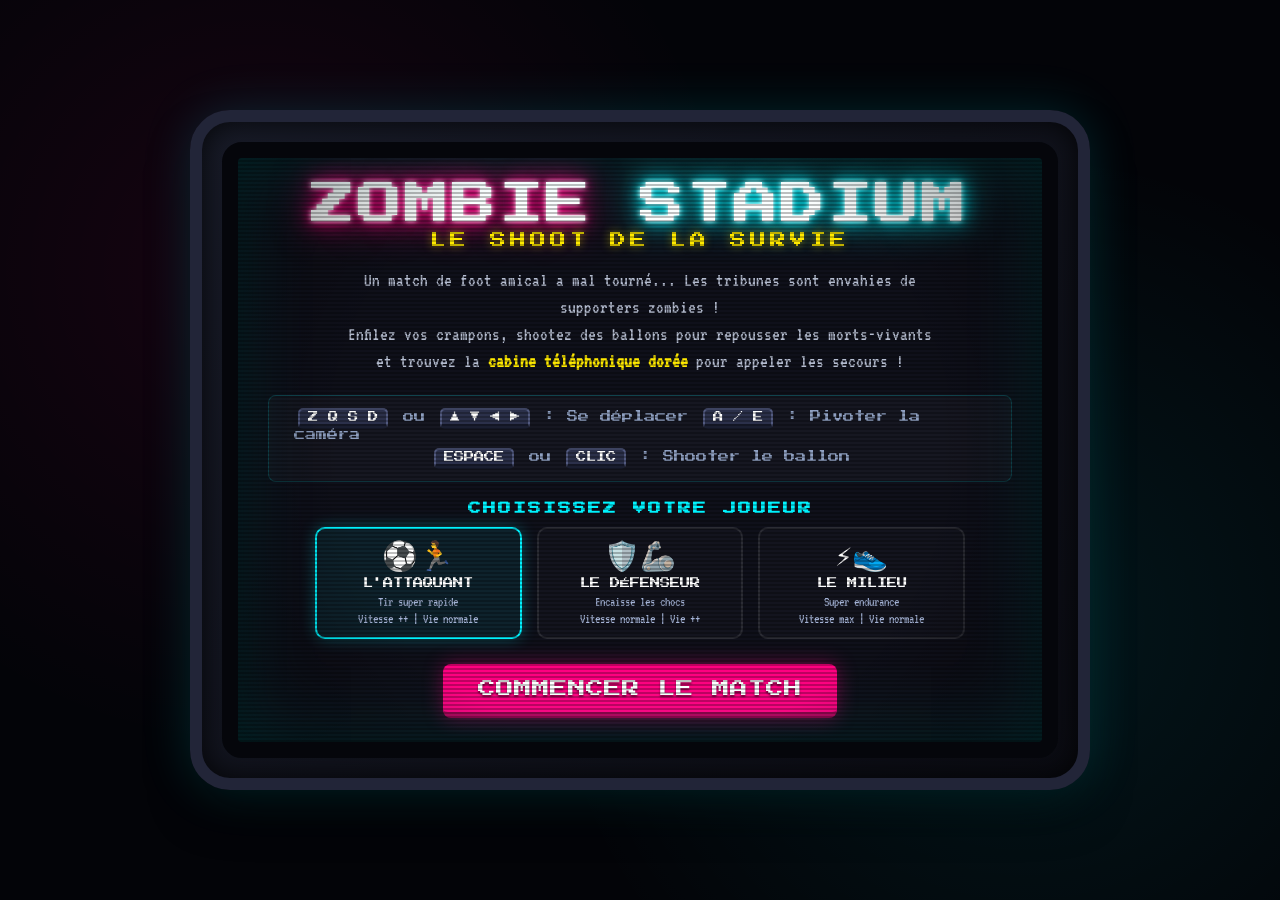
==== zombie_stadium.html @ 4192f021 "Initial commit - Portail Arcade & Zombie Stadium" ====
<!DOCTYPE html>
<html lang="fr">
<head>
    <meta charset="UTF-8">
    <meta name="viewport" content="width=device-width, initial-scale=1.0">
    <title>Zombie Stadium: Le Shoot de la Survie</title>
    <!-- Police rétro Arcade -->
    <link rel="preconnect" href="https://fonts.googleapis.com">
    <link rel="preconnect" href="https://fonts.gstatic.com" crossorigin>
    <link href="https://fonts.googleapis.com/css2?family=Press+Start+2P&family=VT323&display=swap" rel="stylesheet">
    <link rel="stylesheet" href="style.css">
</head>
<body>
    <div id="arcade-cabinet">
        <div id="arcade-bezel">
            <!-- Overlay CRT pour l'effet rétro -->
            <div id="crt-overlay" class="crt-on"></div>
            <div id="scanline-overlay"></div>
            
            <!-- Écran de démarrage -->
            <div id="start-screen" class="screen active">
                <div class="arcade-title">
                    <span class="neon-magenta">ZOMBIE</span>
                    <span class="neon-cyan">STADIUM</span>
                </div>
                <div class="arcade-subtitle">LE SHOOT DE LA SURVIE</div>
                
                <div class="game-intro">
                    <p>Un match de foot amical a mal tourné... Les tribunes sont envahies de supporters zombies !</p>
                    <p>Enfilez vos crampons, shootez des ballons pour repousser les morts-vivants et trouvez la <span class="highlight-yellow">cabine téléphonique dorée</span> pour appeler les secours !</p>
                </div>

                <div class="instructions">
                    <div class="instruction-group">
                        <span class="key">Z Q S D</span> ou <span class="key">▲ ▼ ◀ ▶</span> : Se déplacer
                        <span class="key">A / E</span> : Pivoter la caméra
                    </div>
                    <div class="instruction-group">
                        <span class="key">ESPACE</span> ou <span class="key">CLIC</span> : Shooter le ballon
                    </div>
                </div>

                <div class="player-select">
                    <h3>CHOISISSEZ VOTRE JOUEUR</h3>
                    <div class="player-cards">
                        <div class="player-card selected" data-player="striker">
                            <div class="player-avatar">⚽🏃</div>
                            <div class="player-name">L'ATTAQUANT</div>
                            <div class="player-desc">Tir super rapide<br>Vitesse ++ | Vie normale</div>
                        </div>
                        <div class="player-card" data-player="defender">
                            <div class="player-avatar">🛡️🦾</div>
                            <div class="player-name">LE DÉFENSEUR</div>
                            <div class="player-desc">Encaisse les chocs<br>Vitesse normale | Vie ++</div>
                        </div>
                        <div class="player-card" data-player="midfielder">
                            <div class="player-avatar">⚡👟</div>
                            <div class="player-name">LE MILIEU</div>
                            <div class="player-desc">Super endurance<br>Vitesse max | Vie normale</div>
                        </div>
                    </div>
                </div>

                <button id="btn-play" class="arcade-btn pulse">COMMENCER LE MATCH</button>
            </div>

            <!-- Écran de jeu -->
            <div id="game-screen" class="screen">
                <!-- HUD en haut -->
                <div id="hud-top">
                    <div class="hud-item">
                        <span class="hud-label">SCORE</span>
                        <span id="hud-score" class="hud-val">000000</span>
                    </div>
                    <div class="hud-item">
                        <span class="hud-label">SANTÉ</span>
                        <div id="hud-health-bar">
                            <div id="hud-health-fill"></div>
                        </div>
                    </div>
                    <div class="hud-item">
                        <span class="hud-label">TIR COOLDOWN</span>
                        <div id="hud-stamina-bar">
                            <div id="hud-stamina-fill"></div>
                        </div>
                    </div>
                </div>

                <!-- Canvas pour le Raycaster -->
                <div id="canvas-container">
                    <canvas id="game-canvas" width="640" height="400"></canvas>
                    
                    <!-- Viseur -->
                    <div id="crosshair"></div>
                    
                    <!-- Flash de dégâts -->
                    <div id="damage-flash"></div>
                </div>

                <!-- HUD en bas -->
                <div id="hud-bottom">
                    <div class="hud-item map-container">
                        <span class="hud-label">RADAR (MINICARTE)</span>
                        <canvas id="minimap-canvas" width="100" height="100"></canvas>
                    </div>
                    <div class="hud-item status-box">
                        <span class="hud-label">OBJECTIF</span>
                        <div id="objective-text">TROUVER LE TÉLÉPHONE</div>
                        <div id="distance-indicator">Distance: <span id="dist-val">--</span>m</div>
                    </div>
                    <div class="hud-item controls-bar">
                        <button id="btn-mute" class="hud-btn" title="Activer/Couper le son">🔊</button>
                        <button id="btn-crt" class="hud-btn" title="Effet CRT">📺</button>
                    </div>
                </div>
            </div>

            <!-- Écran Game Over -->
            <div id="gameover-screen" class="screen">
                <div class="arcade-title neon-red text-shake">GAME OVER</div>
                <div class="arcade-subtitle">VOUS AVEZ ÉTÉ TACLE PAR LES ZOMBIES</div>
                
                <div class="stats-summary">
                    <p>Score final: <span id="go-score" class="neon-yellow">0</span></p>
                    <p>Zombies éliminés: <span id="go-kills" class="neon-cyan">0</span></p>
                </div>

                <button id="btn-retry" class="arcade-btn pulse">REJOUER LE MATCH</button>
            </div>

            <!-- Écran Victoire -->
            <div id="victory-screen" class="screen">
                <div class="arcade-title neon-green text-bounce">VICTOIRE !</div>
                <div class="arcade-subtitle">APPEL AUX SECOURS EFFECTUÉ !</div>
                
                <div class="stats-summary">
                    <p>Temps final: <span id="vic-time" class="neon-yellow">0</span>s</p>
                    <p>Score final: <span id="vic-score" class="neon-cyan">0</span></p>
                    <p>Zombies éliminés: <span id="vic-kills" class="neon-magenta">0</span></p>
                </div>

                <div class="high-scores">
                    <h3>TABLEAU DES SCORES</h3>
                    <ol id="high-scores-list">
                        <li>AAA - 5000</li>
                        <li>BBB - 3000</li>
                        <li>CCC - 1000</li>
                    </ol>
                </div>

                <button id="btn-restart" class="arcade-btn pulse">RETOURNER AU STADE</button>
            </div>
        </div>
    </div>

    <!-- Script principal du jeu -->
    <script src="game.js"></script>
</body>
</html>
---- style.css ----
/* Design Système Général */
:root {
    --bg-dark: #070913;
    --neon-magenta: #ff007f;
    --neon-cyan: #00f3ff;
    --neon-yellow: #ffea00;
    --neon-green: #39ff14;
    --neon-red: #ff3131;
    --cabin-border: #222538;
    --font-pixel: 'Press Start 2P', monospace;
    --font-retro: 'VT323', monospace;
}

* {
    box-sizing: border-box;
    margin: 0;
    padding: 0;
    user-select: none;
}

body {
    background-color: #030408;
    background-image: 
        radial-gradient(circle at 20% 30%, rgba(255, 0, 127, 0.08) 0%, transparent 40%),
        radial-gradient(circle at 80% 70%, rgba(0, 243, 255, 0.08) 0%, transparent 40%);
    color: #fff;
    font-family: var(--font-retro);
    font-size: 24px;
    height: 100vh;
    display: flex;
    justify-content: center;
    align-items: center;
    overflow: hidden;
}

/* Cabinet d'Arcade */
#arcade-cabinet {
    position: relative;
    background: linear-gradient(135deg, #181b28 0%, #0a0b12 100%);
    border: 12px solid var(--cabin-border);
    border-radius: 40px;
    box-shadow: 
        0 0 50px rgba(0, 243, 255, 0.15),
        inset 0 0 30px rgba(0, 0, 0, 0.8),
        0 25px 50px -12px rgba(0,0,0,0.7);
    padding: 20px;
    width: 900px;
    max-width: 95vw;
    height: 680px;
    max-height: 95vh;
    display: flex;
    flex-direction: column;
}

/* Lunette / Écran physique */
#arcade-bezel {
    position: relative;
    background: #0f101a;
    border: 16px solid #05060b;
    border-radius: 20px;
    flex-grow: 1;
    overflow: hidden;
    box-shadow: inset 0 0 40px rgba(0, 0, 0, 0.9);
    display: flex;
    flex-direction: column;
}

/* Filtres CRT et Lignes de Balayage */
#crt-overlay {
    position: absolute;
    top: 0;
    left: 0;
    width: 100%;
    height: 100%;
    z-index: 100;
    pointer-events: none;
    transition: opacity 0.3s;
}

#crt-overlay.crt-on {
    background: radial-gradient(
        circle at center,
        rgba(18, 24, 45, 0) 60%,
        rgba(0, 0, 0, 0.4) 100%
    );
    /* Léger effet bombé de l'écran CRT */
    box-shadow: inset 0 0 80px rgba(0, 243, 255, 0.15);
}

#scanline-overlay {
    position: absolute;
    top: 0;
    left: 0;
    width: 100%;
    height: 100%;
    background: linear-gradient(
        rgba(18, 16, 16, 0) 50%,
        rgba(0, 0, 0, 0.25) 50%
    );
    background-size: 100% 4px;
    z-index: 101;
    pointer-events: none;
}

/* Écrans de jeu */
.screen {
    position: absolute;
    top: 0;
    left: 0;
    width: 100%;
    height: 100%;
    display: none;
    flex-direction: column;
    justify-content: center;
    align-items: center;
    padding: 30px;
    z-index: 10;
}

.screen.active {
    display: flex;
}

/* Styles pour les Titres Néon */
.arcade-title {
    font-family: var(--font-pixel);
    font-size: 2.8rem;
    text-align: center;
    margin-bottom: 5px;
    letter-spacing: 2px;
}

.neon-magenta {
    color: #fff;
    text-shadow: 
        0 0 5px #fff,
        0 0 10px var(--neon-magenta),
        0 0 20px var(--neon-magenta),
        0 0 40px var(--neon-magenta);
}

.neon-cyan {
    color: #fff;
    text-shadow: 
        0 0 5px #fff,
        0 0 10px var(--neon-cyan),
        0 0 20px var(--neon-cyan),
        0 0 40px var(--neon-cyan);
}

.neon-yellow {
    color: #fff;
    text-shadow: 
        0 0 5px #fff,
        0 0 10px var(--neon-yellow),
        0 0 20px var(--neon-yellow);
}

.neon-green {
    color: #fff;
    text-shadow: 
        0 0 5px #fff,
        0 0 10px var(--neon-green),
        0 0 20px var(--neon-green);
}

.neon-red {
    color: #fff;
    text-shadow: 
        0 0 5px #fff,
        0 0 10px var(--neon-red),
        0 0 20px var(--neon-red),
        0 0 40px var(--neon-red);
}

.arcade-subtitle {
    font-family: var(--font-pixel);
    font-size: 1rem;
    color: var(--neon-yellow);
    margin-bottom: 20px;
    letter-spacing: 4px;
    text-shadow: 0 0 8px rgba(255, 234, 0, 0.5);
}

/* Contenu intro de l'écran de démarrage */
.game-intro {
    font-size: 1.2rem;
    text-align: center;
    max-width: 600px;
    line-height: 1.4;
    margin-bottom: 20px;
    color: #b5bdd0;
}

.highlight-yellow {
    color: var(--neon-yellow);
    font-weight: bold;
}

.instructions {
    display: flex;
    flex-direction: column;
    align-items: center;
    gap: 8px;
    margin-bottom: 20px;
    font-family: var(--font-pixel);
    font-size: 0.7rem;
    color: #8fa0c2;
    background: rgba(255, 255, 255, 0.03);
    padding: 12px 25px;
    border-radius: 8px;
    border: 1px solid rgba(0, 243, 255, 0.2);
}

.key {
    background: #2b304a;
    border: 2px solid #525a80;
    border-bottom: 5px solid #1a1e30;
    border-radius: 5px;
    padding: 2px 8px;
    color: #fff;
    font-size: 0.65rem;
    margin: 0 4px;
    display: inline-block;
}

/* Choix des joueurs */
.player-select {
    width: 100%;
    max-width: 650px;
    margin-bottom: 25px;
    text-align: center;
}

.player-select h3 {
    font-family: var(--font-pixel);
    font-size: 0.8rem;
    color: var(--neon-cyan);
    margin-bottom: 12px;
    letter-spacing: 2px;
}

.player-cards {
    display: grid;
    grid-template-columns: repeat(3, 1fr);
    gap: 15px;
}

.player-card {
    background: rgba(255, 255, 255, 0.02);
    border: 2px solid rgba(255, 255, 255, 0.1);
    border-radius: 10px;
    padding: 10px;
    cursor: pointer;
    transition: all 0.2s ease;
}

.player-card:hover {
    background: rgba(255, 255, 255, 0.05);
    border-color: var(--neon-magenta);
    transform: translateY(-2px);
}

.player-card.selected {
    background: rgba(0, 243, 255, 0.08);
    border-color: var(--neon-cyan);
    box-shadow: 0 0 15px rgba(0, 243, 255, 0.3);
}

.player-avatar {
    font-size: 1.8rem;
    margin-bottom: 5px;
}

.player-name {
    font-family: var(--font-pixel);
    font-size: 0.65rem;
    margin-bottom: 6px;
    color: #fff;
}

.player-desc {
    font-size: 0.85rem;
    color: #a4b3d6;
    line-height: 1.2;
}

/* Boutons Arcade */
.arcade-btn {
    font-family: var(--font-pixel);
    font-size: 1.1rem;
    background: var(--neon-magenta);
    color: white;
    border: none;
    border-bottom: 6px solid #b30059;
    padding: 15px 35px;
    border-radius: 8px;
    cursor: pointer;
    box-shadow: 0 0 20px rgba(255, 0, 127, 0.4);
    text-shadow: 0 2px 2px rgba(0,0,0,0.5);
    transition: all 0.1s ease;
}

.arcade-btn:hover {
    background: #ff2a94;
    box-shadow: 0 0 30px rgba(255, 0, 127, 0.6);
}

.arcade-btn:active {
    border-bottom-width: 1px;
    transform: translateY(5px);
}

/* Bouton qui pulse */
.pulse {
    animation: pulse-glow 1.5s infinite alternate;
}

@keyframes pulse-glow {
    from {
        box-shadow: 0 0 15px rgba(255, 0, 127, 0.4);
    }
    to {
        box-shadow: 0 0 35px rgba(255, 0, 127, 0.8);
        transform: scale(1.02);
    }
}

/* Écran du jeu et HUD */
#game-screen {
    padding: 15px;
    justify-content: space-between;
    align-items: stretch;
}

#hud-top {
    display: flex;
    justify-content: space-between;
    align-items: center;
    background: rgba(7, 9, 19, 0.85);
    border: 2px solid rgba(255, 255, 255, 0.1);
    padding: 10px 20px;
    border-radius: 8px;
    font-family: var(--font-pixel);
    font-size: 0.75rem;
    z-index: 20;
}

.hud-item {
    display: flex;
    flex-direction: column;
    gap: 4px;
}

.hud-label {
    color: var(--neon-cyan);
    font-size: 0.55rem;
    letter-spacing: 1px;
}

.hud-val {
    color: #fff;
    font-size: 0.9rem;
    letter-spacing: 1px;
}

#hud-health-bar, #hud-stamina-bar {
    width: 130px;
    height: 14px;
    background: #111424;
    border: 2px solid #333a59;
    border-radius: 4px;
    overflow: hidden;
}

#hud-health-fill {
    height: 100%;
    width: 100%;
    background: linear-gradient(90deg, #ff0055, var(--neon-red));
    box-shadow: 0 0 8px var(--neon-red);
    transition: width 0.1s ease;
}

#hud-stamina-fill {
    height: 100%;
    width: 100%;
    background: linear-gradient(90deg, #00bbff, var(--neon-cyan));
    box-shadow: 0 0 8px var(--neon-cyan);
    transition: width 0.1s ease;
}

/* Conteneur Canvas et éléments 3D */
#canvas-container {
    position: relative;
    flex-grow: 1;
    background: #000;
    border: 4px solid #1c1f30;
    border-radius: 8px;
    margin: 10px 0;
    overflow: hidden;
    display: flex;
    justify-content: center;
    align-items: center;
}

#game-canvas {
    width: 100%;
    height: 100%;
    object-fit: fill;
    display: block;
}

/* Viseur */
#crosshair {
    position: absolute;
    top: 50%;
    left: 50%;
    width: 12px;
    height: 12px;
    transform: translate(-50%, -50%);
    pointer-events: none;
    z-index: 15;
}

#crosshair::before, #crosshair::after {
    content: '';
    position: absolute;
    background: var(--neon-green);
    box-shadow: 0 0 5px var(--neon-green);
}

#crosshair::before {
    top: 50%;
    left: -6px;
    width: 24px;
    height: 2px;
    transform: translateY(-50%);
}

#crosshair::after {
    left: 50%;
    top: -6px;
    width: 2px;
    height: 24px;
    transform: translateX(-50%);
}

/* Flash de dégâts rouge */
#damage-flash {
    position: absolute;
    top: 0;
    left: 0;
    width: 100%;
    height: 100%;
    background: rgba(255, 0, 0, 0);
    pointer-events: none;
    z-index: 16;
    transition: background 0.05s ease;
}

/* HUD en bas */
#hud-bottom {
    display: flex;
    justify-content: space-between;
    align-items: center;
    background: rgba(7, 9, 19, 0.85);
    border: 2px solid rgba(255, 255, 255, 0.1);
    padding: 8px 15px;
    border-radius: 8px;
    z-index: 20;
    height: 120px;
}

.map-container {
    width: 100px;
    align-items: center;
}

.map-container .hud-label {
    margin-bottom: 2px;
}

#minimap-canvas {
    background: #05060b;
    border: 2px solid #23283f;
    border-radius: 4px;
}

.status-box {
    flex-grow: 1;
    margin: 0 20px;
    text-align: center;
    justify-content: center;
}

#objective-text {
    font-family: var(--font-pixel);
    font-size: 0.75rem;
    color: var(--neon-magenta);
    text-shadow: 0 0 8px rgba(255, 0, 127, 0.3);
    margin-bottom: 4px;
}

#distance-indicator {
    font-size: 1.3rem;
    color: #a4b3d6;
}

#dist-val {
    font-family: var(--font-pixel);
    color: var(--neon-yellow);
    font-size: 1.1rem;
}

.controls-bar {
    display: flex;
    flex-direction: row;
    gap: 8px;
}

.hud-btn {
    background: #191c2c;
    border: 2px solid #3b4263;
    color: #fff;
    padding: 8px 12px;
    border-radius: 4px;
    cursor: pointer;
    font-size: 1.2rem;
    transition: all 0.2s;
}

.hud-btn:hover {
    background: #282d47;
    border-color: var(--neon-cyan);
}

/* Écran Game Over */
#gameover-screen, #victory-screen {
    background: rgba(3, 4, 8, 0.95);
    box-shadow: inset 0 0 100px rgba(0,0,0,0.8);
}

.stats-summary {
    font-size: 1.5rem;
    text-align: center;
    margin-bottom: 30px;
    line-height: 1.5;
}

.stats-summary p {
    margin-bottom: 8px;
}

.stats-summary span {
    font-family: var(--font-pixel);
}

/* Tableau des scores (Victoire) */
.high-scores {
    width: 100%;
    max-width: 400px;
    background: rgba(255, 255, 255, 0.02);
    border: 2px solid rgba(0, 243, 255, 0.15);
    border-radius: 10px;
    padding: 15px;
    margin-bottom: 25px;
}

.high-scores h3 {
    font-family: var(--font-pixel);
    font-size: 0.8rem;
    color: var(--neon-yellow);
    margin-bottom: 10px;
    text-align: center;
}

.high-scores ol {
    list-style-position: inside;
    font-family: var(--font-pixel);
    font-size: 0.8rem;
    line-height: 1.6;
    color: #b5bdd0;
}

.high-scores li {
    display: flex;
    justify-content: space-between;
    margin-bottom: 4px;
    border-bottom: 1px dashed rgba(255,255,255,0.05);
}

/* Animations Rétro Spéciales */
.text-shake {
    animation: shake 0.5s infinite;
}

@keyframes shake {
    0% { transform: translate(1px, 1px) rotate(0deg); }
    10% { transform: translate(-1px, -2px) rotate(-1deg); }
    20% { transform: translate(-3px, 0px) rotate(1deg); }
    30% { transform: translate(0px, 2px) rotate(0deg); }
    40% { transform: translate(1px, -1px) rotate(1deg); }
    50% { transform: translate(-1px, 2px) rotate(-1deg); }
    60% { transform: translate(-3px, 1px) rotate(0deg); }
    70% { transform: translate(2px, 1px) rotate(-1deg); }
    80% { transform: translate(-1px, -1px) rotate(1deg); }
    90% { transform: translate(2px, 2px) rotate(0deg); }
    100% { transform: translate(1px, -2px) rotate(-1deg); }
}

.text-bounce {
    animation: bounce 0.6s infinite alternate;
}

@keyframes bounce {
    from { transform: translateY(0); }
    to { transform: translateY(-8px); }
}
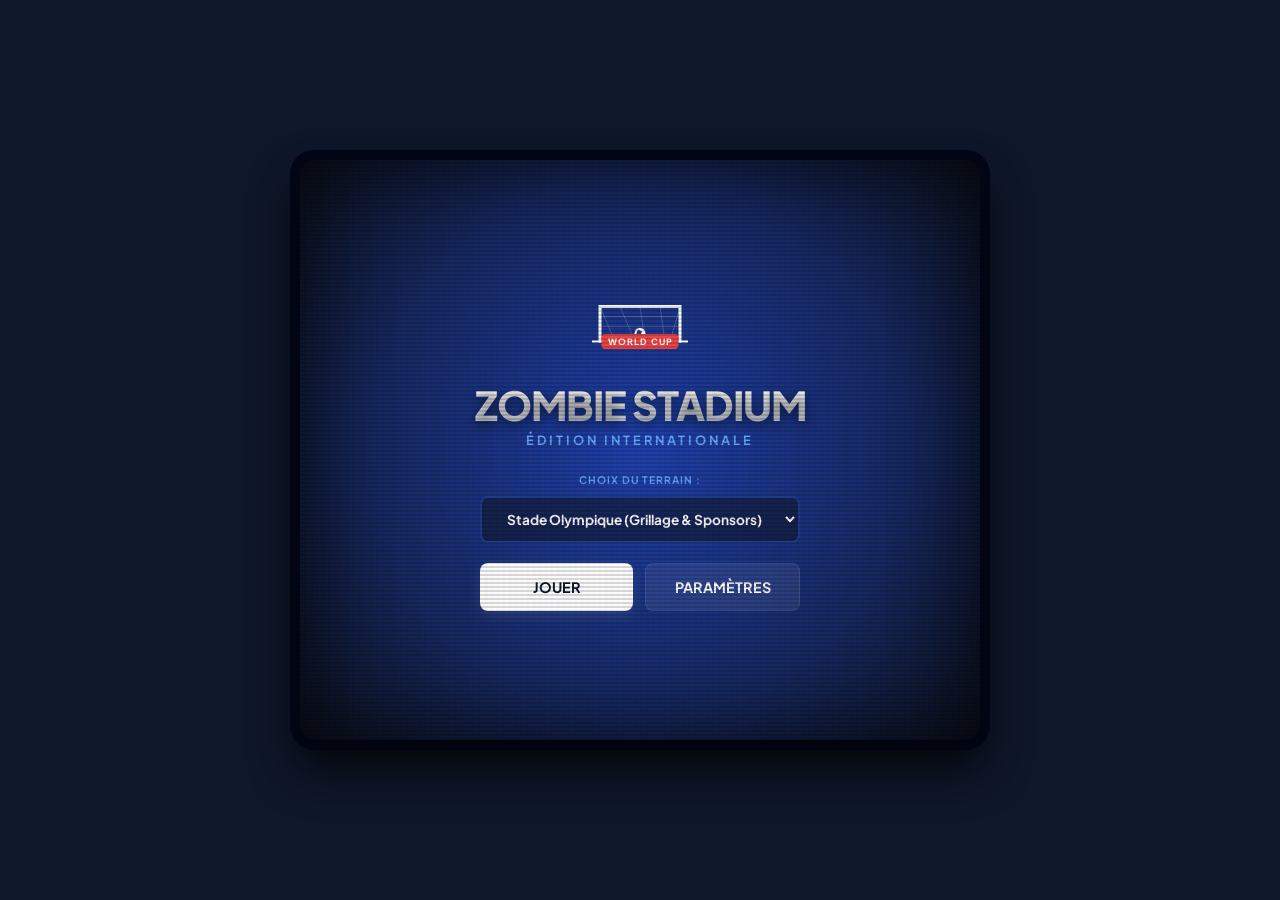
==== commit 8208ad2a: "modif v3 zombieStadium" ====
--- a/zombie_stadium.html
+++ b/zombie_stadium.html
@@ -4,69 +4,77 @@
     <meta charset="UTF-8">
     <meta name="viewport" content="width=device-width, initial-scale=1.0">
     <title>Zombie Stadium: Le Shoot de la Survie</title>
-    <!-- Police rétro Arcade -->
     <link rel="preconnect" href="https://fonts.googleapis.com">
     <link rel="preconnect" href="https://fonts.gstatic.com" crossorigin>
-    <link href="https://fonts.googleapis.com/css2?family=Press+Start+2P&family=VT323&display=swap" rel="stylesheet">
+    <link href="https://fonts.googleapis.com/css2?family=Plus+Jakarta+Sans:wght@500;700;800&display=swap" rel="stylesheet">
     <link rel="stylesheet" href="style.css">
+    <link rel="icon" href="data:,">
+    <script src="game.js" defer></script>
 </head>
 <body>
     <div id="arcade-cabinet">
         <div id="arcade-bezel">
-            <!-- Overlay CRT pour l'effet rétro -->
             <div id="crt-overlay" class="crt-on"></div>
             <div id="scanline-overlay"></div>
             
-            <!-- Écran de démarrage -->
             <div id="start-screen" class="screen active">
-                <div class="arcade-title">
-                    <span class="neon-magenta">ZOMBIE</span>
-                    <span class="neon-cyan">STADIUM</span>
-                </div>
-                <div class="arcade-subtitle">LE SHOOT DE LA SURVIE</div>
-                
-                <div class="game-intro">
-                    <p>Un match de foot amical a mal tourné... Les tribunes sont envahies de supporters zombies !</p>
-                    <p>Enfilez vos crampons, shootez des ballons pour repousser les morts-vivants et trouvez la <span class="highlight-yellow">cabine téléphonique dorée</span> pour appeler les secours !</p>
-                </div>
+                <div class="menu-container">
+                    <div class="tournament-logo">
+                        <svg viewBox="0 0 100 60" class="svg-logo">
+                            <path d="M 10 50 L 10 15 L 90 15 L 90 50" fill="none" stroke="#ffffff" stroke-width="3" stroke-linecap="round"/>
+                            <path d="M 10 15 L 25 50 M 30 15 L 45 50 M 50 15 L 55 50 M 70 15 L 75 50 M 90 15 L 80 50" fill="none" stroke="rgba(255,255,255,0.2)" stroke-width="1"/>
+                            <path d="M 10 25 L 90 25 M 10 35 L 90 35 M 10 45 L 90 45" fill="none" stroke="rgba(255,255,255,0.2)" stroke-width="1"/>
+                            <line x1="2" y1="50" x2="98" y2="50" stroke="#ffffff" stroke-width="2" />
+                            <circle cx="50" cy="42" r="6" fill="#ffffff"/>
+                            <circle cx="50" cy="42" r="6" fill="none" stroke="#1e3a8a" stroke-width="1"/>
+                            <path d="M 48 38 L 52 40 L 50 45 L 46 43 Z" fill="#1e3a8a"/>
+                        </svg>
+                        <div class="logo-badge">WORLD CUP</div>
+                    </div>
 
-                <div class="instructions">
-                    <div class="instruction-group">
-                        <span class="key">Z Q S D</span> ou <span class="key">▲ ▼ ◀ ▶</span> : Se déplacer
-                        <span class="key">A / E</span> : Pivoter la caméra
+                    <header class="game-header">
+                        <h1 class="main-title">ZOMBIE STADIUM</h1>
+                        <p class="sub-title">ÉDITION INTERNATIONALE</p>
+                    </header>
+                    
+                    <div class="select-wrapper">
+                        <label for="map-select" class="hud-label">CHOIX DU TERRAIN :</label>
+                        <select id="map-select" class="select-flat">
+                            <option value="STADIUM">Stade Olympique (Grillage & Sponsors)</option>
+                            <option value="LOCKER_ROOM">Vestiaires Abandonnés (Carrelage & Sang)</option>
+                            <option value="PARKING">Parking Souterrain (Briques de Béton)</option>
+                        </select>
                     </div>
-                    <div class="instruction-group">
-                        <span class="key">ESPACE</span> ou <span class="key">CLIC</span> : Shooter le ballon
+
+                    <div class="menu-actions">
+                        <button id="btn-play" class="btn-flat btn-play">JOUER</button>
+                        <button id="btn-settings" class="btn-flat btn-settings">PARAMÈTRES</button>
                     </div>
                 </div>
+            </div>
 
-                <div class="player-select">
-                    <h3>CHOISISSEZ VOTRE JOUEUR</h3>
-                    <div class="player-cards">
-                        <div class="player-card selected" data-player="striker">
-                            <div class="player-avatar">⚽🏃</div>
-                            <div class="player-name">L'ATTAQUANT</div>
-                            <div class="player-desc">Tir super rapide<br>Vitesse ++ | Vie normale</div>
-                        </div>
-                        <div class="player-card" data-player="defender">
-                            <div class="player-avatar">🛡️🦾</div>
-                            <div class="player-name">LE DÉFENSEUR</div>
-                            <div class="player-desc">Encaisse les chocs<br>Vitesse normale | Vie ++</div>
-                        </div>
-                        <div class="player-card" data-player="midfielder">
-                            <div class="player-avatar">⚡👟</div>
-                            <div class="player-name">LE MILIEU</div>
-                            <div class="player-desc">Super endurance<br>Vitesse max | Vie normale</div>
-                        </div>
+            <div id="settings-screen" class="screen">
+                <div class="menu-container">
+                    <h2 class="main-title">PARAMÈTRES</h2>
+                    <p class="sub-title">COMMANDES DE JEU</p>
+                    
+                    <div class="settings-list">
+                        <div class="settings-item"><span>Avancer</span><kbd>W / Z / ▲</kbd></div>
+                        <div class="settings-item"><span>Reculer</span><kbd>S / ▼</kbd></div>
+                        <div class="settings-item"><span>Esquive Gauche</span><kbd>A / Q / ◀</kbd></div>
+                        <div class="settings-item"><span>Esquive Droite</span><kbd>D / ▶</kbd></div>
+                        <div class="settings-item"><span>Prendre l'objectif</span><kbd>E</kbd></div>
+                        <div class="settings-item"><span>Tirer un ballon</span><kbd>Espace / Clic</kbd></div>
+                        <div class="settings-item"><span>Visée / Regarder</span><kbd>Souris (FPS)</kbd></div>
+                    </div>
+
+                    <div class="menu-actions">
+                        <button id="btn-settings-back" class="btn-flat btn-play">RETOUR</button>
                     </div>
                 </div>
-
-                <button id="btn-play" class="arcade-btn pulse">COMMENCER LE MATCH</button>
             </div>
 
-            <!-- Écran de jeu -->
             <div id="game-screen" class="screen">
-                <!-- HUD en haut -->
                 <div id="hud-top">
                     <div class="hud-item">
                         <span class="hud-label">SCORE</span>
@@ -74,86 +82,65 @@
                     </div>
                     <div class="hud-item">
                         <span class="hud-label">SANTÉ</span>
-                        <div id="hud-health-bar">
-                            <div id="hud-health-fill"></div>
-                        </div>
-                    </div>
-                    <div class="hud-item">
-                        <span class="hud-label">TIR COOLDOWN</span>
-                        <div id="hud-stamina-bar">
-                            <div id="hud-stamina-fill"></div>
-                        </div>
+                        <div class="hud-bar-container"><div id="hud-health-fill"></div></div>
                     </div>
                 </div>
 
-                <!-- Canvas pour le Raycaster -->
                 <div id="canvas-container">
                     <canvas id="game-canvas" width="640" height="400"></canvas>
-                    
-                    <!-- Viseur -->
                     <div id="crosshair"></div>
-                    
-                    <!-- Flash de dégâts -->
                     <div id="damage-flash"></div>
                 </div>
 
-                <!-- HUD en bas -->
                 <div id="hud-bottom">
                     <div class="hud-item map-container">
-                        <span class="hud-label">RADAR (MINICARTE)</span>
-                        <canvas id="minimap-canvas" width="100" height="100"></canvas>
+                        <span class="hud-label">RADAR ACTIF</span>
                     </div>
                     <div class="hud-item status-box">
-                        <span class="hud-label">OBJECTIF</span>
-                        <div id="objective-text">TROUVER LE TÉLÉPHONE</div>
+                        <span class="hud-label">OBJECTIF DE MAP</span>
+                        <div id="objective-text">RÉCUPÉRER LE TÉLÉPHONE</div>
                         <div id="distance-indicator">Distance: <span id="dist-val">--</span>m</div>
                     </div>
                     <div class="hud-item controls-bar">
-                        <button id="btn-mute" class="hud-btn" title="Activer/Couper le son">🔊</button>
-                        <button id="btn-crt" class="hud-btn" title="Effet CRT">📺</button>
+                        <button id="btn-mute" class="btn-icon">🔊</button>
+                        <button id="btn-crt" class="btn-icon">📺</button>
                     </div>
                 </div>
             </div>
 
-            <!-- Écran Game Over -->
-            <div id="gameover-screen" class="screen">
-                <div class="arcade-title neon-red text-shake">GAME OVER</div>
-                <div class="arcade-subtitle">VOUS AVEZ ÉTÉ TACLE PAR LES ZOMBIES</div>
-                
-                <div class="stats-summary">
-                    <p>Score final: <span id="go-score" class="neon-yellow">0</span></p>
-                    <p>Zombies éliminés: <span id="go-kills" class="neon-cyan">0</span></p>
+            <div id="pause-menu" style="display: none;">
+                <div class="pause-box">
+                    <h3>JEU EN PAUSE</h3>
+                    <p>Cliquez sur l'écran pour reprendre</p>
+                    <button id="btn-resume" class="btn-flat btn-play" style="margin-top: 10px; padding: 8px;">REPRENDRE</button>
                 </div>
-
-                <button id="btn-retry" class="arcade-btn pulse">REJOUER LE MATCH</button>
             </div>
 
-            <!-- Écran Victoire -->
+            <div id="gameover-screen" class="screen">
+                <div class="menu-container">
+                    <h2 class="main-title text-danger">GAME OVER</h2>
+                    <div class="gameover-stats">
+                        <p>Score : <span id="go-score">0</span></p>
+                        <p>Zombies éliminés : <span id="go-kills">0</span></p>
+                    </div>
+                    <div class="menu-actions">
+                        <button id="btn-retry" class="btn-flat btn-play">RÉESSAYER</button>
+                    </div>
+                </div>
+            </div>
+
             <div id="victory-screen" class="screen">
-                <div class="arcade-title neon-green text-bounce">VICTOIRE !</div>
-                <div class="arcade-subtitle">APPEL AUX SECOURS EFFECTUÉ !</div>
-                
-                <div class="stats-summary">
-                    <p>Temps final: <span id="vic-time" class="neon-yellow">0</span>s</p>
-                    <p>Score final: <span id="vic-score" class="neon-cyan">0</span></p>
-                    <p>Zombies éliminés: <span id="vic-kills" class="neon-magenta">0</span></p>
+                <div class="menu-container">
+                    <div class="victory-icon">🏆</div>
+                    <h2 class="main-title text-success">VICTOIRE REUSSIE !</h2>
+                    <p class="sub-title">OBJECTIF SÉCURISÉ</p>
+                    <div class="menu-actions" style="margin-top: 15px;">
+                        <button id="btn-restart" class="btn-flat btn-play">MENU PRINCIPAL</button>
+                    </div>
                 </div>
+            </div>
 
-                <div class="high-scores">
-                    <h3>TABLEAU DES SCORES</h3>
-                    <ol id="high-scores-list">
-                        <li>AAA - 5000</li>
-                        <li>BBB - 3000</li>
-                        <li>CCC - 1000</li>
-                    </ol>
-                </div>
-
-                <button id="btn-restart" class="arcade-btn pulse">RETOURNER AU STADE</button>
-            </div>
         </div>
     </div>
-
-    <!-- Script principal du jeu -->
-    <script src="game.js"></script>
 </body>
-</html>
+</html>
--- a/style.css
+++ b/style.css
@@ -1,403 +1,343 @@
-/* Design Système Général */
 :root {
-    --bg-dark: #070913;
-    --neon-magenta: #ff007f;
-    --neon-cyan: #00f3ff;
-    --neon-yellow: #ffea00;
-    --neon-green: #39ff14;
-    --neon-red: #ff3131;
-    --cabin-border: #222538;
-    --font-pixel: 'Press Start 2P', monospace;
-    --font-retro: 'VT323', monospace;
+    /* Nuances de bleu "Stade / Coupe du Monde" */
+    --blue-dark: #0f172a;
+    --blue-pitch: #1e3a8a;
+    --blue-light: #3b82f6;
+    --blue-glow: #60a5fa;
+    --text-white: #ffffff;
+    --text-soft: #94a3b8;
+    
+    --radius-button: 8px;
 }
 
 * {
     box-sizing: border-box;
     margin: 0;
     padding: 0;
+}
+
+body {
+    background-color: var(--blue-dark);
+    color: var(--text-white);
+    font-family: 'Plus Jakarta Sans', sans-serif;
+    display: flex;
+    justify-content: center;
+    align-items: center;
+    min-height: 100vh;
     user-select: none;
-}
-
-body {
-    background-color: #030408;
-    background-image: 
-        radial-gradient(circle at 20% 30%, rgba(255, 0, 127, 0.08) 0%, transparent 40%),
-        radial-gradient(circle at 80% 70%, rgba(0, 243, 255, 0.08) 0%, transparent 40%);
-    color: #fff;
-    font-family: var(--font-retro);
-    font-size: 24px;
-    height: 100vh;
-    display: flex;
-    justify-content: center;
-    align-items: center;
     overflow: hidden;
 }
 
-/* Cabinet d'Arcade */
+/* --- CABINET / BORNE ARCADE --- */
 #arcade-cabinet {
     position: relative;
-    background: linear-gradient(135deg, #181b28 0%, #0a0b12 100%);
-    border: 12px solid var(--cabin-border);
-    border-radius: 40px;
-    box-shadow: 
-        0 0 50px rgba(0, 243, 255, 0.15),
-        inset 0 0 30px rgba(0, 0, 0, 0.8),
-        0 25px 50px -12px rgba(0,0,0,0.7);
-    padding: 20px;
-    width: 900px;
-    max-width: 95vw;
-    height: 680px;
-    max-height: 95vh;
-    display: flex;
-    flex-direction: column;
-}
-
-/* Lunette / Écran physique */
+    padding: 10px;
+    background: #020617;
+    border-radius: 24px;
+    box-shadow: 0 25px 50px -12px rgba(0, 0, 0, 0.7);
+}
+
 #arcade-bezel {
     position: relative;
-    background: #0f101a;
-    border: 16px solid #05060b;
-    border-radius: 20px;
-    flex-grow: 1;
+    width: 680px;
+    height: 580px;
+    background: radial-gradient(circle at center, #1e40af 0%, #0f172a 100%);
+    border-radius: 16px;
+    padding: 20px;
     overflow: hidden;
-    box-shadow: inset 0 0 40px rgba(0, 0, 0, 0.9);
-    display: flex;
-    flex-direction: column;
-}
-
-/* Filtres CRT et Lignes de Balayage */
+    box-shadow: inset 0 0 80px rgba(0, 0, 0, 0.6), 0 20px 40px rgba(0, 0, 0, 0.4);
+    display: flex;
+    flex-direction: column;
+}
+
+/* --- FILTRES RETRO (CRT & SCANLINES) --- */
 #crt-overlay {
     position: absolute;
-    top: 0;
-    left: 0;
+    top: 0; left: 0; width: 100%; height: 100%;
+    pointer-events: none;
+    z-index: 99;
+    transition: all 0.3s;
+}
+
+.crt-on {
+    background: radial-gradient(circle at center, transparent 60%, rgba(0,0,0,0.3) 100%);
+    animation: crt-flicker 0.15s infinite;
+}
+
+#scanline-overlay {
+    position: absolute;
+    top: 0; left: 0; width: 100%; height: 100%;
+    background: linear-gradient(rgba(18, 16, 16, 0) 50%, rgba(0, 0, 0, 0.15) 50%), linear-gradient(90deg, rgba(255, 0, 0, 0.03), rgba(0, 255, 0, 0.01), rgba(0, 0, 255, 0.03));
+    background-size: 100% 4px, 6px 100%;
+    pointer-events: none;
+    z-index: 98;
+}
+
+@keyframes crt-flicker {
+    0% { opacity: 0.99; }
+    50% { opacity: 1; }
+    100% { opacity: 0.99; }
+}
+
+/* --- LOGO DU MENU PRINCIPAL --- */
+.tournament-logo {
+    position: relative;
+    width: 100px;
+    height: 65px;
+    margin-bottom: 5px;
+}
+.svg-logo {
     width: 100%;
     height: 100%;
-    z-index: 100;
-    pointer-events: none;
-    transition: opacity 0.3s;
-}
-
-#crt-overlay.crt-on {
-    background: radial-gradient(
-        circle at center,
-        rgba(18, 24, 45, 0) 60%,
-        rgba(0, 0, 0, 0.4) 100%
-    );
-    /* Léger effet bombé de l'écran CRT */
-    box-shadow: inset 0 0 80px rgba(0, 243, 255, 0.15);
-}
-
-#scanline-overlay {
-    position: absolute;
-    top: 0;
-    left: 0;
-    width: 100%;
-    height: 100%;
-    background: linear-gradient(
-        rgba(18, 16, 16, 0) 50%,
-        rgba(0, 0, 0, 0.25) 50%
-    );
-    background-size: 100% 4px;
-    z-index: 101;
-    pointer-events: none;
-}
-
-/* Écrans de jeu */
+}
+.logo-badge {
+    position: absolute;
+    bottom: 5px;
+    left: 50%;
+    transform: translateX(-50%);
+    background: #ef4444;
+    color: white;
+    font-size: 0.55rem;
+    font-weight: 800;
+    padding: 2px 6px;
+    border-radius: 4px;
+    white-space: nowrap;
+    letter-spacing: 1px;
+}
+
+/* --- GESTION DES ÉCRANS INTERNES --- */
 .screen {
     position: absolute;
-    top: 0;
-    left: 0;
-    width: 100%;
-    height: 100%;
+    top: 20px; left: 20px;
+    width: calc(100% - 40px);
+    height: calc(100% - 40px);
     display: none;
     flex-direction: column;
     justify-content: center;
     align-items: center;
-    padding: 30px;
-    z-index: 10;
+    animation: fadeIn 0.4s ease-out;
 }
 
 .screen.active {
     display: flex;
 }
 
-/* Styles pour les Titres Néon */
-.arcade-title {
-    font-family: var(--font-pixel);
-    font-size: 2.8rem;
+/* STRUCTURE DU MENU GENERAL */
+.menu-container {
+    display: flex;
+    flex-direction: column;
+    align-items: center;
+    justify-content: center;
+    gap: 20px;
     text-align: center;
+    width: 100%;
+}
+
+.game-header {
     margin-bottom: 5px;
-    letter-spacing: 2px;
-}
-
-.neon-magenta {
-    color: #fff;
-    text-shadow: 
-        0 0 5px #fff,
-        0 0 10px var(--neon-magenta),
-        0 0 20px var(--neon-magenta),
-        0 0 40px var(--neon-magenta);
-}
-
-.neon-cyan {
-    color: #fff;
-    text-shadow: 
-        0 0 5px #fff,
-        0 0 10px var(--neon-cyan),
-        0 0 20px var(--neon-cyan),
-        0 0 40px var(--neon-cyan);
-}
-
-.neon-yellow {
-    color: #fff;
-    text-shadow: 
-        0 0 5px #fff,
-        0 0 10px var(--neon-yellow),
-        0 0 20px var(--neon-yellow);
-}
-
-.neon-green {
-    color: #fff;
-    text-shadow: 
-        0 0 5px #fff,
-        0 0 10px var(--neon-green),
-        0 0 20px var(--neon-green);
-}
-
-.neon-red {
-    color: #fff;
-    text-shadow: 
-        0 0 5px #fff,
-        0 0 10px var(--neon-red),
-        0 0 20px var(--neon-red),
-        0 0 40px var(--neon-red);
-}
-
-.arcade-subtitle {
-    font-family: var(--font-pixel);
-    font-size: 1rem;
-    color: var(--neon-yellow);
-    margin-bottom: 20px;
-    letter-spacing: 4px;
-    text-shadow: 0 0 8px rgba(255, 234, 0, 0.5);
-}
-
-/* Contenu intro de l'écran de démarrage */
-.game-intro {
-    font-size: 1.2rem;
+}
+
+.main-title {
+    font-size: 2.5rem;
+    font-weight: 800;
+    letter-spacing: -1px;
+    background: linear-gradient(to bottom, #ffffff 40%, #cbd5e1 100%);
+    -webkit-background-clip: text;
+    -webkit-text-fill-color: transparent;
+    text-shadow: 0 4px 12px rgba(0, 0, 0, 0.5);
+}
+
+.sub-title {
+    font-size: 0.8rem;
+    font-weight: 700;
+    color: var(--blue-glow);
+    letter-spacing: 3px;
+    margin-top: 2px;
+}
+
+/* --- SELECTION DES MAPS (FLAT) --- */
+.select-wrapper {
+    display: flex;
+    flex-direction: column;
+    align-items: center;
+    gap: 8px;
+    width: 100%;
+    max-width: 320px;
+}
+
+.select-flat {
+    width: 100%;
+    padding: 12px;
+    background: rgba(15, 23, 42, 0.6);
+    border: 2px solid var(--blue-pitch);
+    border-radius: var(--radius-button);
+    color: var(--text-white);
+    font-family: inherit;
+    font-size: 0.85rem;
+    font-weight: 700;
+    cursor: pointer;
+    outline: none;
     text-align: center;
-    max-width: 600px;
-    line-height: 1.4;
-    margin-bottom: 20px;
-    color: #b5bdd0;
-}
-
-.highlight-yellow {
-    color: var(--neon-yellow);
-    font-weight: bold;
-}
-
-.instructions {
-    display: flex;
-    flex-direction: column;
-    align-items: center;
-    gap: 8px;
-    margin-bottom: 20px;
-    font-family: var(--font-pixel);
-    font-size: 0.7rem;
-    color: #8fa0c2;
-    background: rgba(255, 255, 255, 0.03);
-    padding: 12px 25px;
-    border-radius: 8px;
-    border: 1px solid rgba(0, 243, 255, 0.2);
-}
-
-.key {
-    background: #2b304a;
-    border: 2px solid #525a80;
-    border-bottom: 5px solid #1a1e30;
-    border-radius: 5px;
-    padding: 2px 8px;
-    color: #fff;
-    font-size: 0.65rem;
-    margin: 0 4px;
-    display: inline-block;
-}
-
-/* Choix des joueurs */
-.player-select {
-    width: 100%;
-    max-width: 650px;
-    margin-bottom: 25px;
-    text-align: center;
-}
-
-.player-select h3 {
-    font-family: var(--font-pixel);
-    font-size: 0.8rem;
-    color: var(--neon-cyan);
-    margin-bottom: 12px;
-    letter-spacing: 2px;
-}
-
-.player-cards {
-    display: grid;
-    grid-template-columns: repeat(3, 1fr);
-    gap: 15px;
-}
-
-.player-card {
-    background: rgba(255, 255, 255, 0.02);
-    border: 2px solid rgba(255, 255, 255, 0.1);
-    border-radius: 10px;
+    transition: all 0.2s;
+}
+
+.select-flat:focus, .select-flat:hover {
+    border-color: var(--blue-light);
+    background: rgba(30, 41, 59, 0.8);
+}
+
+.select-flat option {
+    background-color: var(--blue-dark);
+    color: var(--text-white);
     padding: 10px;
+}
+
+/* --- BOUTONS UNIFORMES --- */
+.menu-actions {
+    display: flex;
+    gap: 12px;
+    width: 100%;
+    max-width: 320px;
+}
+
+.btn-flat {
+    flex: 1;
+    padding: 14px 20px;
+    font-family: inherit;
+    font-size: 0.9rem;
+    font-weight: 700;
+    border: none;
+    border-radius: var(--radius-button);
     cursor: pointer;
     transition: all 0.2s ease;
 }
 
-.player-card:hover {
-    background: rgba(255, 255, 255, 0.05);
-    border-color: var(--neon-magenta);
+.btn-play {
+    background-color: var(--text-white);
+    color: var(--blue-dark);
+    box-shadow: 0 4px 15px rgba(255, 255, 255, 0.1);
+}
+.btn-play:hover {
+    background-color: #f8fafc;
     transform: translateY(-2px);
-}
-
-.player-card.selected {
-    background: rgba(0, 243, 255, 0.08);
-    border-color: var(--neon-cyan);
-    box-shadow: 0 0 15px rgba(0, 243, 255, 0.3);
-}
-
-.player-avatar {
-    font-size: 1.8rem;
-    margin-bottom: 5px;
-}
-
-.player-name {
-    font-family: var(--font-pixel);
-    font-size: 0.65rem;
-    margin-bottom: 6px;
+    box-shadow: 0 6px 20px rgba(255, 255, 255, 0.2);
+}
+
+.btn-settings {
+    background-color: rgba(255, 255, 255, 0.08);
+    color: var(--text-white);
+    backdrop-filter: blur(4px);
+    border: 1px solid rgba(255, 255, 255, 0.1);
+}
+.btn-settings:hover {
+    background-color: rgba(255, 255, 255, 0.15);
+    transform: translateY(-2px);
+}
+.btn-flat:active {
+    transform: translateY(0);
+}
+
+/* --- PANNEAU DE CONFIGURATION DES PARAMÈTRES --- */
+.settings-list {
+    display: flex;
+    flex-direction: column;
+    gap: 8px;
+    width: 100%;
+    max-width: 340px;
+    background: rgba(15, 23, 42, 0.7);
+    padding: 15px;
+    border-radius: 12px;
+    border: 2px solid var(--blue-pitch);
+}
+
+.settings-item {
+    display: flex;
+    justify-content: space-between;
+    align-items: center;
+    font-size: 0.85rem;
+    font-weight: 500;
+    color: var(--text-soft);
+    padding: 4px 0;
+    border-bottom: 1px solid rgba(255, 255, 255, 0.03);
+}
+.settings-item:last-child {
+    border-bottom: none;
+}
+
+.settings-item kbd {
+    background: #334155;
     color: #fff;
-}
-
-.player-desc {
-    font-size: 0.85rem;
-    color: #a4b3d6;
-    line-height: 1.2;
-}
-
-/* Boutons Arcade */
-.arcade-btn {
-    font-family: var(--font-pixel);
-    font-size: 1.1rem;
-    background: var(--neon-magenta);
-    color: white;
-    border: none;
-    border-bottom: 6px solid #b30059;
-    padding: 15px 35px;
-    border-radius: 8px;
-    cursor: pointer;
-    box-shadow: 0 0 20px rgba(255, 0, 127, 0.4);
-    text-shadow: 0 2px 2px rgba(0,0,0,0.5);
-    transition: all 0.1s ease;
-}
-
-.arcade-btn:hover {
-    background: #ff2a94;
-    box-shadow: 0 0 30px rgba(255, 0, 127, 0.6);
-}
-
-.arcade-btn:active {
-    border-bottom-width: 1px;
-    transform: translateY(5px);
-}
-
-/* Bouton qui pulse */
-.pulse {
-    animation: pulse-glow 1.5s infinite alternate;
-}
-
-@keyframes pulse-glow {
-    from {
-        box-shadow: 0 0 15px rgba(255, 0, 127, 0.4);
-    }
-    to {
-        box-shadow: 0 0 35px rgba(255, 0, 127, 0.8);
-        transform: scale(1.02);
-    }
-}
-
-/* Écran du jeu et HUD */
+    padding: 3px 8px;
+    border-radius: 4px;
+    font-family: monospace;
+    font-size: 0.75rem;
+    font-weight: bold;
+    box-shadow: 0 2px 0 #1e293b;
+}
+
+/* --- INTERFACE EN JEU (HUD) --- */
 #game-screen {
-    padding: 15px;
     justify-content: space-between;
     align-items: stretch;
 }
 
-#hud-top {
+#hud-top, #hud-bottom {
     display: flex;
     justify-content: space-between;
     align-items: center;
-    background: rgba(7, 9, 19, 0.85);
-    border: 2px solid rgba(255, 255, 255, 0.1);
-    padding: 10px 20px;
-    border-radius: 8px;
-    font-family: var(--font-pixel);
-    font-size: 0.75rem;
-    z-index: 20;
+    background: rgba(15, 23, 42, 0.75);
+    border: 2px solid rgba(59, 130, 246, 0.2);
+    border-radius: 12px;
+    padding: 10px 16px;
+    height: 60px;
 }
 
 .hud-item {
     display: flex;
     flex-direction: column;
-    gap: 4px;
 }
 
 .hud-label {
-    color: var(--neon-cyan);
-    font-size: 0.55rem;
+    font-size: 0.65rem;
+    font-weight: 700;
+    color: var(--blue-glow);
     letter-spacing: 1px;
+    margin-bottom: 2px;
 }
 
 .hud-val {
-    color: #fff;
-    font-size: 0.9rem;
-    letter-spacing: 1px;
-}
-
-#hud-health-bar, #hud-stamina-bar {
-    width: 130px;
-    height: 14px;
-    background: #111424;
-    border: 2px solid #333a59;
+    font-size: 1.1rem;
+    font-weight: 800;
+    font-family: monospace;
+}
+
+/* Barre de vie */
+.hud-bar-container {
+    width: 120px;
+    height: 12px;
+    background: rgba(255, 255, 255, 0.1);
     border-radius: 4px;
     overflow: hidden;
+    border: 1px solid rgba(255, 255, 255, 0.05);
+    margin-top: 2px;
 }
 
 #hud-health-fill {
+    width: 100%;
     height: 100%;
-    width: 100%;
-    background: linear-gradient(90deg, #ff0055, var(--neon-red));
-    box-shadow: 0 0 8px var(--neon-red);
+    background: linear-gradient(to right, #ef4444, #f87171);
     transition: width 0.1s ease;
 }
 
-#hud-stamina-fill {
-    height: 100%;
-    width: 100%;
-    background: linear-gradient(90deg, #00bbff, var(--neon-cyan));
-    box-shadow: 0 0 8px var(--neon-cyan);
-    transition: width 0.1s ease;
-}
-
-/* Conteneur Canvas et éléments 3D */
+/* Rendu Canvas de Raycasting */
 #canvas-container {
     position: relative;
-    flex-grow: 1;
-    background: #000;
-    border: 4px solid #1c1f30;
-    border-radius: 8px;
+    flex: 1;
     margin: 10px 0;
+    background-color: #000;
+    border-radius: 12px;
     overflow: hidden;
+    border: 2px solid rgba(255, 255, 255, 0.05);
     display: flex;
     justify-content: center;
     align-items: center;
@@ -406,213 +346,137 @@
 #game-canvas {
     width: 100%;
     height: 100%;
-    object-fit: fill;
     display: block;
 }
 
-/* Viseur */
+/* Viseur FPS */
 #crosshair {
     position: absolute;
-    top: 50%;
-    left: 50%;
-    width: 12px;
-    height: 12px;
+    top: 50%; left: 50%;
+    width: 8px; height: 8px;
     transform: translate(-50%, -50%);
     pointer-events: none;
-    z-index: 15;
-}
-
+}
 #crosshair::before, #crosshair::after {
     content: '';
     position: absolute;
-    background: var(--neon-green);
-    box-shadow: 0 0 5px var(--neon-green);
-}
-
-#crosshair::before {
-    top: 50%;
-    left: -6px;
-    width: 24px;
-    height: 2px;
-    transform: translateY(-50%);
-}
-
-#crosshair::after {
-    left: 50%;
-    top: -6px;
-    width: 2px;
-    height: 24px;
-    transform: translateX(-50%);
-}
+    background: rgba(255, 255, 255, 0.7);
+}
+#crosshair::before { top: 3px; left: -4px; width: 16px; height: 2px; }
+#crosshair::after { top: -4px; left: 3px; width: 2px; height: 16px; }
 
 /* Flash de dégâts rouge */
 #damage-flash {
     position: absolute;
-    top: 0;
-    left: 0;
-    width: 100%;
-    height: 100%;
-    background: rgba(255, 0, 0, 0);
+    top: 0; left: 0; width: 100%; height: 100%;
+    background: #ef4444;
+    opacity: 0;
     pointer-events: none;
-    z-index: 16;
-    transition: background 0.05s ease;
-}
-
-/* HUD en bas */
-#hud-bottom {
-    display: flex;
-    justify-content: space-between;
-    align-items: center;
-    background: rgba(7, 9, 19, 0.85);
-    border: 2px solid rgba(255, 255, 255, 0.1);
-    padding: 8px 15px;
-    border-radius: 8px;
-    z-index: 20;
-    height: 120px;
-}
-
-.map-container {
-    width: 100px;
-    align-items: center;
-}
-
-.map-container .hud-label {
-    margin-bottom: 2px;
-}
-
-#minimap-canvas {
-    background: #05060b;
-    border: 2px solid #23283f;
-    border-radius: 4px;
-}
-
+    transition: opacity 0.05s ease;
+    z-index: 5;
+}
+
+/* Section d'affichage des objectifs */
 .status-box {
-    flex-grow: 1;
-    margin: 0 20px;
+    align-items: center;
+    min-width: 180px;
+}
+#objective-text {
+    font-size: 0.75rem;
+    font-weight: 800;
+    color: #fff;
+}
+#distance-indicator {
+    font-size: 0.65rem;
+    color: var(--text-soft);
+}
+#dist-val {
+    font-weight: bold;
+    color: #eab308;
+}
+
+/* Barre de contrôles techniques */
+.controls-bar {
+    flex-direction: row !important;
+    gap: 8px;
+}
+.btn-icon {
+    background: rgba(255,255,255,0.06);
+    border: 1px solid rgba(255,255,255,0.1);
+    color: white;
+    width: 32px; height: 32px;
+    border-radius: 6px;
+    cursor: pointer;
+    display: flex;
+    justify-content: center;
+    align-items: center;
+    font-size: 0.9rem;
+}
+.btn-icon:hover {
+    background: rgba(255,255,255,0.15);
+}
+
+/* --- SYSTEME DE MENU PAUSE --- */
+#pause-menu {
+    position: absolute;
+    top: 0; left: 0; width: 100%; height: 100%;
+    background: rgba(15, 23, 42, 0.85);
+    display: flex;
+    justify-content: center;
+    align-items: center;
+    z-index: 90;
+    backdrop-filter: blur(4px);
+}
+
+.pause-box {
     text-align: center;
-    justify-content: center;
-}
-
-#objective-text {
-    font-family: var(--font-pixel);
-    font-size: 0.75rem;
-    color: var(--neon-magenta);
-    text-shadow: 0 0 8px rgba(255, 0, 127, 0.3);
+    background: var(--blue-dark);
+    padding: 24px;
+    border-radius: 16px;
+    border: 2px solid var(--blue-light);
+    box-shadow: 0 20px 40px rgba(0,0,0,0.5);
+}
+.pause-box h3 {
+    font-size: 1.4rem;
+    font-weight: 800;
     margin-bottom: 4px;
 }
-
-#distance-indicator {
-    font-size: 1.3rem;
-    color: #a4b3d6;
-}
-
-#dist-val {
-    font-family: var(--font-pixel);
-    color: var(--neon-yellow);
+.pause-box p {
+    font-size: 0.8rem;
+    color: var(--text-soft);
+    margin-bottom: 12px;
+}
+
+/* --- STATS ET TEXTES FINAUX --- */
+.gameover-stats {
+    text-align: center;
+    margin-bottom: 10px;
+}
+.gameover-stats p {
     font-size: 1.1rem;
-}
-
-.controls-bar {
-    display: flex;
-    flex-direction: row;
-    gap: 8px;
-}
-
-.hud-btn {
-    background: #191c2c;
-    border: 2px solid #3b4263;
-    color: #fff;
-    padding: 8px 12px;
-    border-radius: 4px;
-    cursor: pointer;
-    font-size: 1.2rem;
-    transition: all 0.2s;
-}
-
-.hud-btn:hover {
-    background: #282d47;
-    border-color: var(--neon-cyan);
-}
-
-/* Écran Game Over */
-#gameover-screen, #victory-screen {
-    background: rgba(3, 4, 8, 0.95);
-    box-shadow: inset 0 0 100px rgba(0,0,0,0.8);
-}
-
-.stats-summary {
-    font-size: 1.5rem;
-    text-align: center;
-    margin-bottom: 30px;
-    line-height: 1.5;
-}
-
-.stats-summary p {
-    margin-bottom: 8px;
-}
-
-.stats-summary span {
-    font-family: var(--font-pixel);
-}
-
-/* Tableau des scores (Victoire) */
-.high-scores {
-    width: 100%;
-    max-width: 400px;
-    background: rgba(255, 255, 255, 0.02);
-    border: 2px solid rgba(0, 243, 255, 0.15);
-    border-radius: 10px;
-    padding: 15px;
-    margin-bottom: 25px;
-}
-
-.high-scores h3 {
-    font-family: var(--font-pixel);
-    font-size: 0.8rem;
-    color: var(--neon-yellow);
-    margin-bottom: 10px;
-    text-align: center;
-}
-
-.high-scores ol {
-    list-style-position: inside;
-    font-family: var(--font-pixel);
-    font-size: 0.8rem;
-    line-height: 1.6;
-    color: #b5bdd0;
-}
-
-.high-scores li {
-    display: flex;
-    justify-content: space-between;
-    margin-bottom: 4px;
-    border-bottom: 1px dashed rgba(255,255,255,0.05);
-}
-
-/* Animations Rétro Spéciales */
-.text-shake {
-    animation: shake 0.5s infinite;
-}
-
-@keyframes shake {
-    0% { transform: translate(1px, 1px) rotate(0deg); }
-    10% { transform: translate(-1px, -2px) rotate(-1deg); }
-    20% { transform: translate(-3px, 0px) rotate(1deg); }
-    30% { transform: translate(0px, 2px) rotate(0deg); }
-    40% { transform: translate(1px, -1px) rotate(1deg); }
-    50% { transform: translate(-1px, 2px) rotate(-1deg); }
-    60% { transform: translate(-3px, 1px) rotate(0deg); }
-    70% { transform: translate(2px, 1px) rotate(-1deg); }
-    80% { transform: translate(-1px, -1px) rotate(1deg); }
-    90% { transform: translate(2px, 2px) rotate(0deg); }
-    100% { transform: translate(1px, -2px) rotate(-1deg); }
-}
-
-.text-bounce {
-    animation: bounce 0.6s infinite alternate;
+    color: var(--text-soft);
+    margin-bottom: 6px;
+}
+.gameover-stats span {
+    color: var(--text-white);
+    font-weight: 800;
+}
+
+.victory-icon {
+    font-size: 3.5rem;
+    animation: bounce 2s infinite;
+}
+
+.text-danger { color: #ef4444; }
+.text-success { color: #10b981; }
+
+/* --- ANIMATIONS GENERALES --- */
+@keyframes fadeIn {
+    from { opacity: 0; transform: scale(0.98); }
+    to { opacity: 1; transform: scale(1); }
 }
 
 @keyframes bounce {
-    from { transform: translateY(0); }
-    to { transform: translateY(-8px); }
-}
+    0%, 100% { transform: translateY(0); }
+    50% { transform: translateY(-10px); }
+}
